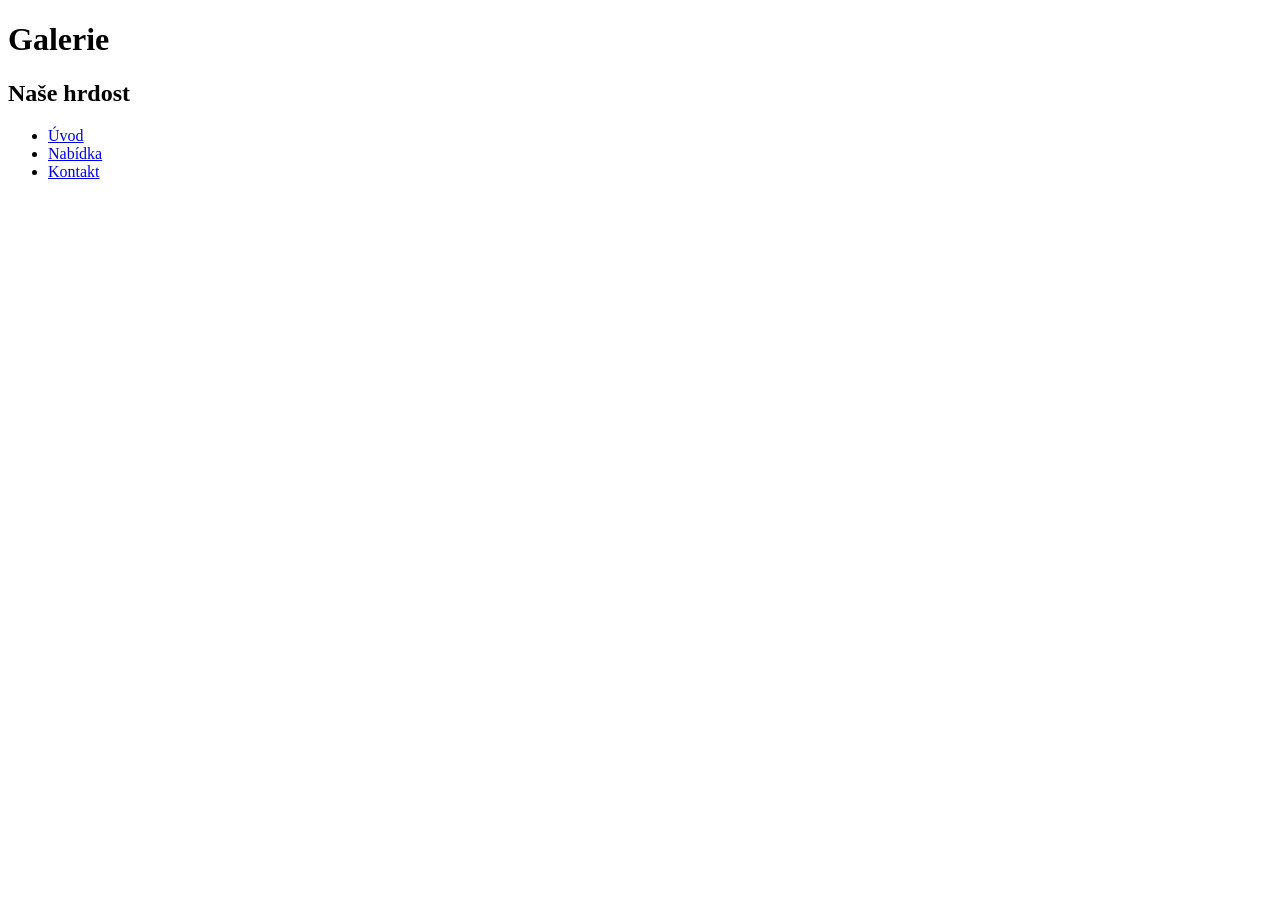
==== galerie.html @ a76da88b "Initial commit" ====
<!doctype html>
<html class="no-js" lang="cs">

<head>
    <meta charset="utf-8">
    <meta name="viewport" content="width=device-width, initial-scale=1">
    <title>Galerie - Chata</title>
    <link rel="stylesheet" href="css/style.css">
</head>
<div>
    <header>
        <h1>Galerie</h1>
        <h2>Naše hrdost</h2>
    </header>
    <nav>
        <ul>
            <li><a href="index.html">Úvod</a></li>
            <li><a href="#">Nabídka</a></li>
            <li><a href="#">Kontakt</a></li>
        </ul>
    </nav>
    <main>

    </main>
    <footer>

    </footer>
</div>
<body>

</body>

</html>
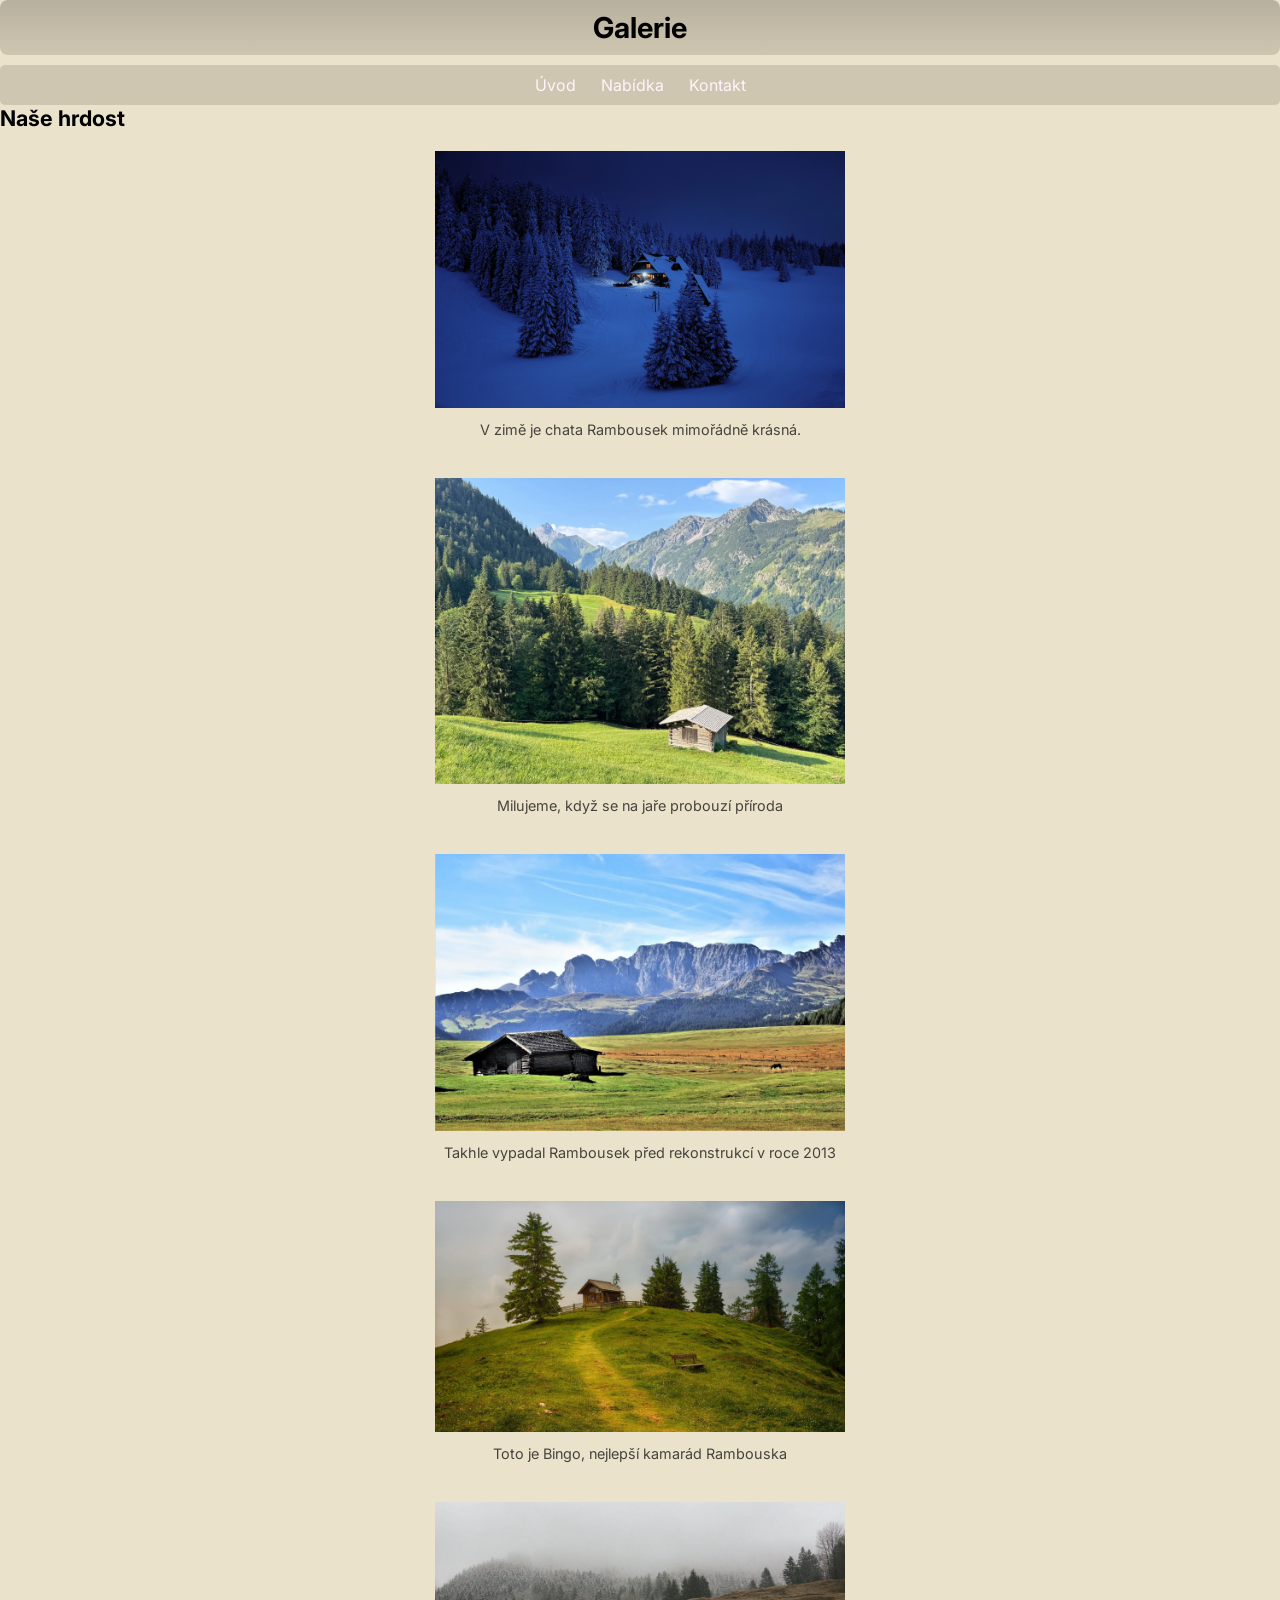
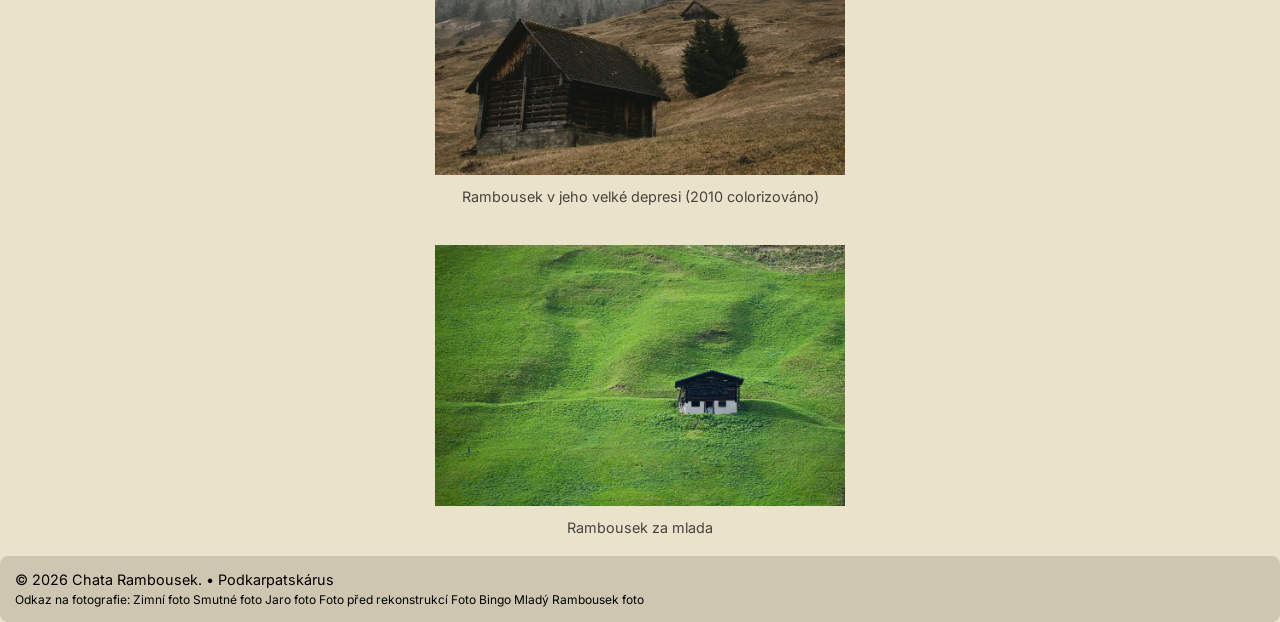
==== commit d7615f86: "get to step 6" ====
--- a/galerie.html
+++ b/galerie.html
@@ -10,7 +10,6 @@
 <div>
     <header>
         <h1>Galerie</h1>
-        <h2>Naše hrdost</h2>
     </header>
     <nav>
         <ul>
@@ -20,10 +19,45 @@
         </ul>
     </nav>
     <main>
-
+        <h2>Naše hrdost</h2>
+        <section class="gallery">
+            <figure>
+                <img alt="Pohled na chatu v zimě" src="img/chata_zima.webp">
+                <figcaption>V zimě je chata Rambousek mimořádně krásná.</figcaption>
+            </figure>
+            <figure>
+                <img alt="Pohled na chatu na jaře" src="img/cute_chata.webp">
+                <figcaption>Milujeme, když se na jaře probouzí příroda</figcaption>
+            </figure>
+            <figure>
+                <img alt="Pohled na chatu před rekonstrukcí" src="img/italia_chata.webp">
+                <figcaption>Takhle vypadal Rambousek před rekonstrukcí v roce 2013</figcaption>
+            </figure>
+            <figure>
+                <img alt="Pohled na cizí chatu" src="img/omg_chata.webp">
+                <figcaption>Toto je Bingo, nejlepší kamarád Rambouska</figcaption>
+            </figure>
+            <figure>
+                <img alt="Pohled na depresivního Rambouska" src="img/sad_chata.webp">
+                <figcaption>Rambousek v jeho velké depresi (2010 colorizováno)</figcaption>
+            </figure>
+            <figure>
+                <img alt="Pohled na mladého Rambouska" src="img/windows_chata.webp">
+                <figcaption>Rambousek za mlada</figcaption>
+            </figure>
+        </section>
     </main>
     <footer>
-
+        <p>&copy; 2026 Chata Rambousek. &bull; Podkarpatskárus</p>
+        <small>
+            Odkaz na fotografie:
+            <a href="https://pixabay.com/cs/photos/sn%C3%ADh-zima-hory-d%C5%AFm-domov-noc-3373432/" target="_blank" rel="noopener">Zimní foto</a>
+            <a href="https://pixabay.com/cs/photos/chata-%C5%A1v%C3%BDcarsk%C3%BD-%C5%A1v%C3%BDcarsko-krajina-9729748/" target="_blank" rel="noopener">Smutné foto</a>
+            <a href="https://pixabay.com/cs/photos/hory-horsk%C3%A1-krajina-les-chalupa-10459797/" target="_blank" rel="noopener">Jaro foto</a>
+            <a href="https://pixabay.com/cs/photos/it%C3%A1lie-dolomity-p%C5%99%C3%ADroda-hory-10278402/" target="_blank" rel="noopener">Foto před rekonstrukcí</a>
+            <a href="https://pixabay.com/cs/photos/strom-tr%C3%A1va-krajina-panor%C3%A1ma-3095683/" target="_blank" rel="noopener">Foto Bingo</a>
+            <a href="https://pixabay.com/cs/photos/hory-d%C5%AFm-alpy-tr%C3%A1va-lupy-zelen%C3%A1-8268760/" target="_blank" rel="noopener">Mladý Rambousek foto</a>
+        </small>
     </footer>
 </div>
 <body>
--- a/css/style.css
+++ b/css/style.css
@@ -0,0 +1,134 @@
+@import url('https://fonts.googleapis.com/css2?family=Inconsolata:wght@200..900&family=Inter:ital,opsz@0,14..32;1,14..32&family=Open+Sans:ital,wght@0,300..800;1,300..800&display=swap');
+
+* {
+    box-sizing: border-box;
+    padding: 0;
+    margin: 0;
+}
+
+body {
+    font-family: 'Inter', 'sans-serif';
+    color: black;
+    font-size: 0.9rem;
+    background-color: #EBE2CC;
+}
+
+p {
+    line-height: 1.3;
+}
+
+header {
+    background: linear-gradient(to bottom, #B7B09E, #CFC6B1);
+    padding: 10px;
+    text-align: center;
+    border-radius: 8px;
+}
+
+nav {
+    background-color: #CFC6B1;
+    text-align: center;
+    margin: 10px 0 0 0;
+    border-radius: 5px;
+}
+
+nav ul {
+    display: flex;
+    gap: 25px;
+    justify-content: center;
+    padding: 10px;
+}
+
+nav ul li {
+    list-style: none;
+}
+
+
+footer {
+    background-color: #CFC6B1;
+    border-radius: 8px;
+    padding: 15px;
+}
+
+.card h2 {
+    margin: 0 0 20px 0;
+}
+
+a {
+    text-decoration: none;
+    color: black;
+    transition: all 0.3s ease;
+}
+
+nav a {
+    display: inline-block;
+    font-size: 1rem;
+    color: #fff4fb;
+}
+
+nav a:hover {
+    color: #292929;
+    transform: scale(1.1);
+}
+
+img {
+    width: 33%;
+    height: auto;
+}
+
+figure {
+    padding: 20px;
+    text-align: center;
+}
+
+figcaption {
+    padding-top: 10px;
+    color: rgba(0, 0, 0, 0.7);
+}
+
+.card {
+    margin: 20px 0;
+    padding: 20px;
+    border-radius: 8px;
+    border: 4px solid #B7B09E;
+    background-color: #CFC6B1;
+    box-shadow: 20px 4px 60px rgba(183, 176, 158, 0.8);
+}
+
+.card section {
+    padding: 0 0 20px 20px;
+}
+
+.container {
+    max-width: 1200px;
+    margin: 10px auto;
+    padding: 0 16px;
+}
+
+.reception {
+    width: 30%;
+    border-collapse: collapse;
+    margin: 0 auto;
+}
+
+.reception caption {
+    margin-bottom: 10px;
+    font-weight: bolder;
+}
+
+.reception td, .reception th {
+    padding: 5px;
+    border: 2px solid black;
+    text-align: left;
+}
+
+address{
+    padding: 5px;
+    border: 2px solid black;
+    max-width: 20%;
+    border-radius: 8px;
+    background-color: #B7B09E;
+}
+
+address a:hover{
+    color: #fff8f8;
+}
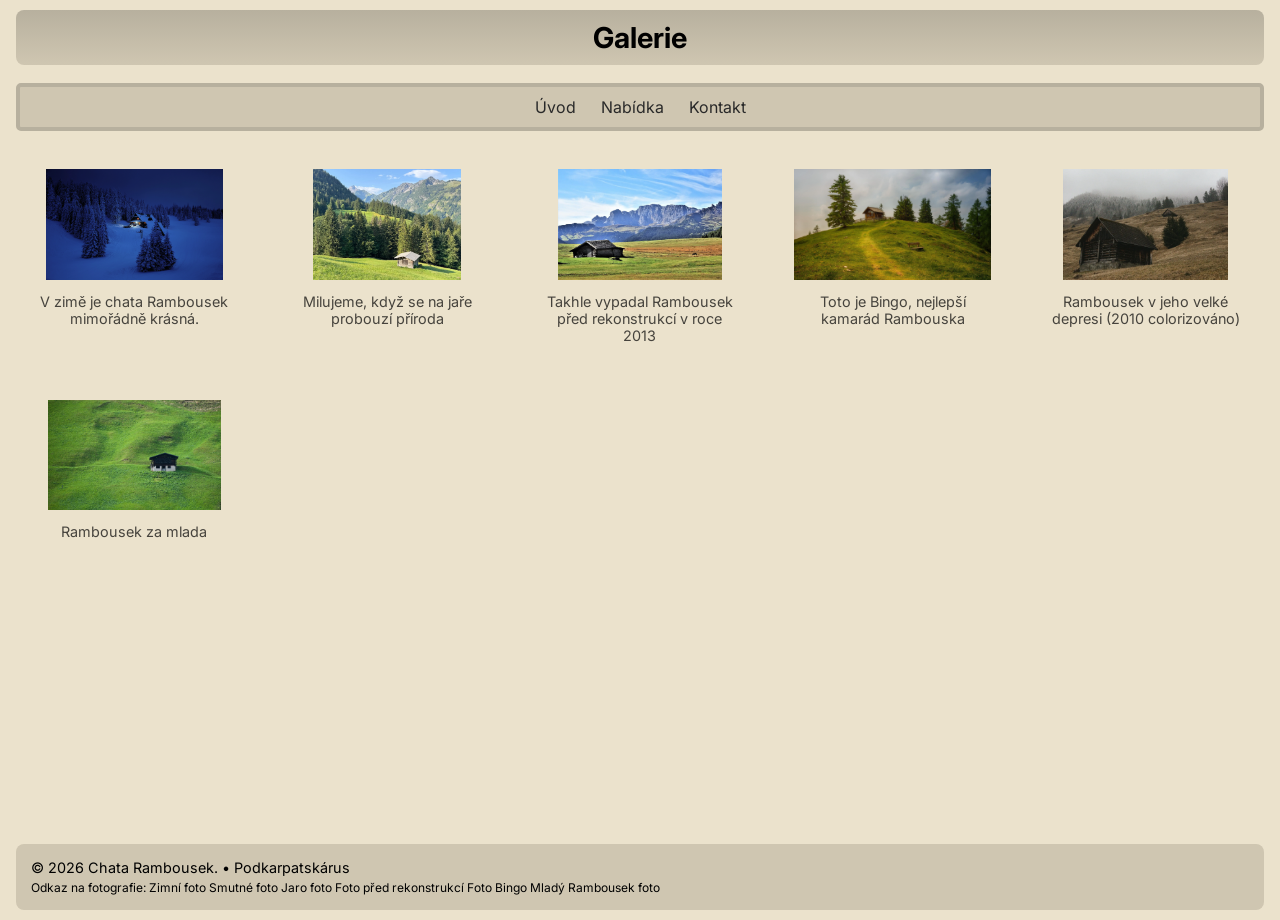
==== commit 2b926233: "finish exercise number 7" ====
--- a/galerie.html
+++ b/galerie.html
@@ -7,7 +7,7 @@
     <title>Galerie - Chata</title>
     <link rel="stylesheet" href="css/style.css">
 </head>
-<div>
+<div class="galleryContainer">
     <header>
         <h1>Galerie</h1>
     </header>
@@ -19,7 +19,6 @@
         </ul>
     </nav>
     <main>
-        <h2>Naše hrdost</h2>
         <section class="gallery">
             <figure>
                 <img alt="Pohled na chatu v zimě" src="img/chata_zima.webp">
--- a/css/style.css
+++ b/css/style.css
@@ -22,13 +22,21 @@
     padding: 10px;
     text-align: center;
     border-radius: 8px;
+    grid-area: header;
 }
 
 nav {
     background-color: #CFC6B1;
     text-align: center;
-    margin: 10px 0 0 0;
     border-radius: 5px;
+    border: 4px solid #B7B09E;
+    grid-area: nav;
+    max-height: max-content;
+    transition: all 0.3s ease;
+}
+
+nav:hover{
+    transform: scale(1.01);
 }
 
 nav ul {
@@ -47,6 +55,7 @@
     background-color: #CFC6B1;
     border-radius: 8px;
     padding: 15px;
+    grid-area: footer;
 }
 
 .card h2 {
@@ -62,16 +71,16 @@
 nav a {
     display: inline-block;
     font-size: 1rem;
+    color: #292929;
+}
+
+nav a:hover {
     color: #fff4fb;
-}
-
-nav a:hover {
-    color: #292929;
     transform: scale(1.1);
 }
 
 img {
-    width: 33%;
+    width: 80%;
     height: auto;
 }
 
@@ -86,28 +95,27 @@
 }
 
 .card {
-    margin: 20px 0;
     padding: 20px;
     border-radius: 8px;
     border: 4px solid #B7B09E;
     background-color: #CFC6B1;
-    box-shadow: 20px 4px 60px rgba(183, 176, 158, 0.8);
-}
-
-.card section {
-    padding: 0 0 20px 20px;
-}
-
-.container {
-    max-width: 1200px;
-    margin: 10px auto;
-    padding: 0 16px;
+    transition: all 0.3s ease;
+}
+
+
+.card:hover {
+    transform: scale(1.01);
+    box-shadow: 20px 12px 20px rgba(183, 176, 158, 0.9);
 }
 
 .reception {
-    width: 30%;
+    width: 80%;
     border-collapse: collapse;
     margin: 0 auto;
+}
+
+.center{
+    text-align: center;
 }
 
 .reception caption {
@@ -119,16 +127,100 @@
     padding: 5px;
     border: 2px solid black;
     text-align: left;
-}
-
-address{
+    background-color: #B7B09E;
+}
+
+address {
     padding: 5px;
     border: 2px solid black;
-    max-width: 20%;
     border-radius: 8px;
     background-color: #B7B09E;
-}
-
-address a:hover{
+    margin: 0 auto;
+}
+
+address a:hover {
     color: #fff8f8;
-}+}
+
+.contact{
+    margin-bottom: 8px;
+}
+
+aside{
+    grid-area: sidebar;
+    max-height: max-content;
+    display: flex;
+    flex-direction: column;
+    gap: 20px;
+}
+
+h3{
+    margin-bottom: 10px;
+}
+
+main{
+    grid-area: main;
+    display: flex;
+    flex-direction: column;
+    gap: 20px;
+}
+
+.container {
+    max-width: 100%;
+    margin: 10px auto;
+    padding: 0 16px;
+
+    display: grid;
+    grid:
+        "header header header"
+        "sidebar main nav"
+        "footer footer footer";
+
+    grid-template-columns: 1fr 2fr 1fr;
+    gap: 20px;
+}
+
+small a{
+    display: inline-block;
+}
+
+small a:hover{
+    color: aliceblue;
+    transform: scale(1.02);
+}
+
+
+.moreInfo{
+    border: 1px solid black;
+    border-radius: 8px;
+    padding: 5px;
+    margin-bottom: 15px;
+}
+
+
+.galleryContainer {
+    padding: 0 16px;
+    margin: 10px 0;
+    display: flex;
+    flex-direction: column;
+    min-height: 100vh;
+    gap: 18px;
+}
+
+.gallery{
+    display: grid;
+    grid-template-columns: repeat(auto-fill, minmax(200px, 1fr));
+    gap: 16px;
+}
+
+.gallery img{
+    width: 100%;
+    aspect-ratio: 16 / 9;
+    object-fit: contain;
+}
+
+.galleryContainer main{
+    flex: 1;
+}
+
+
